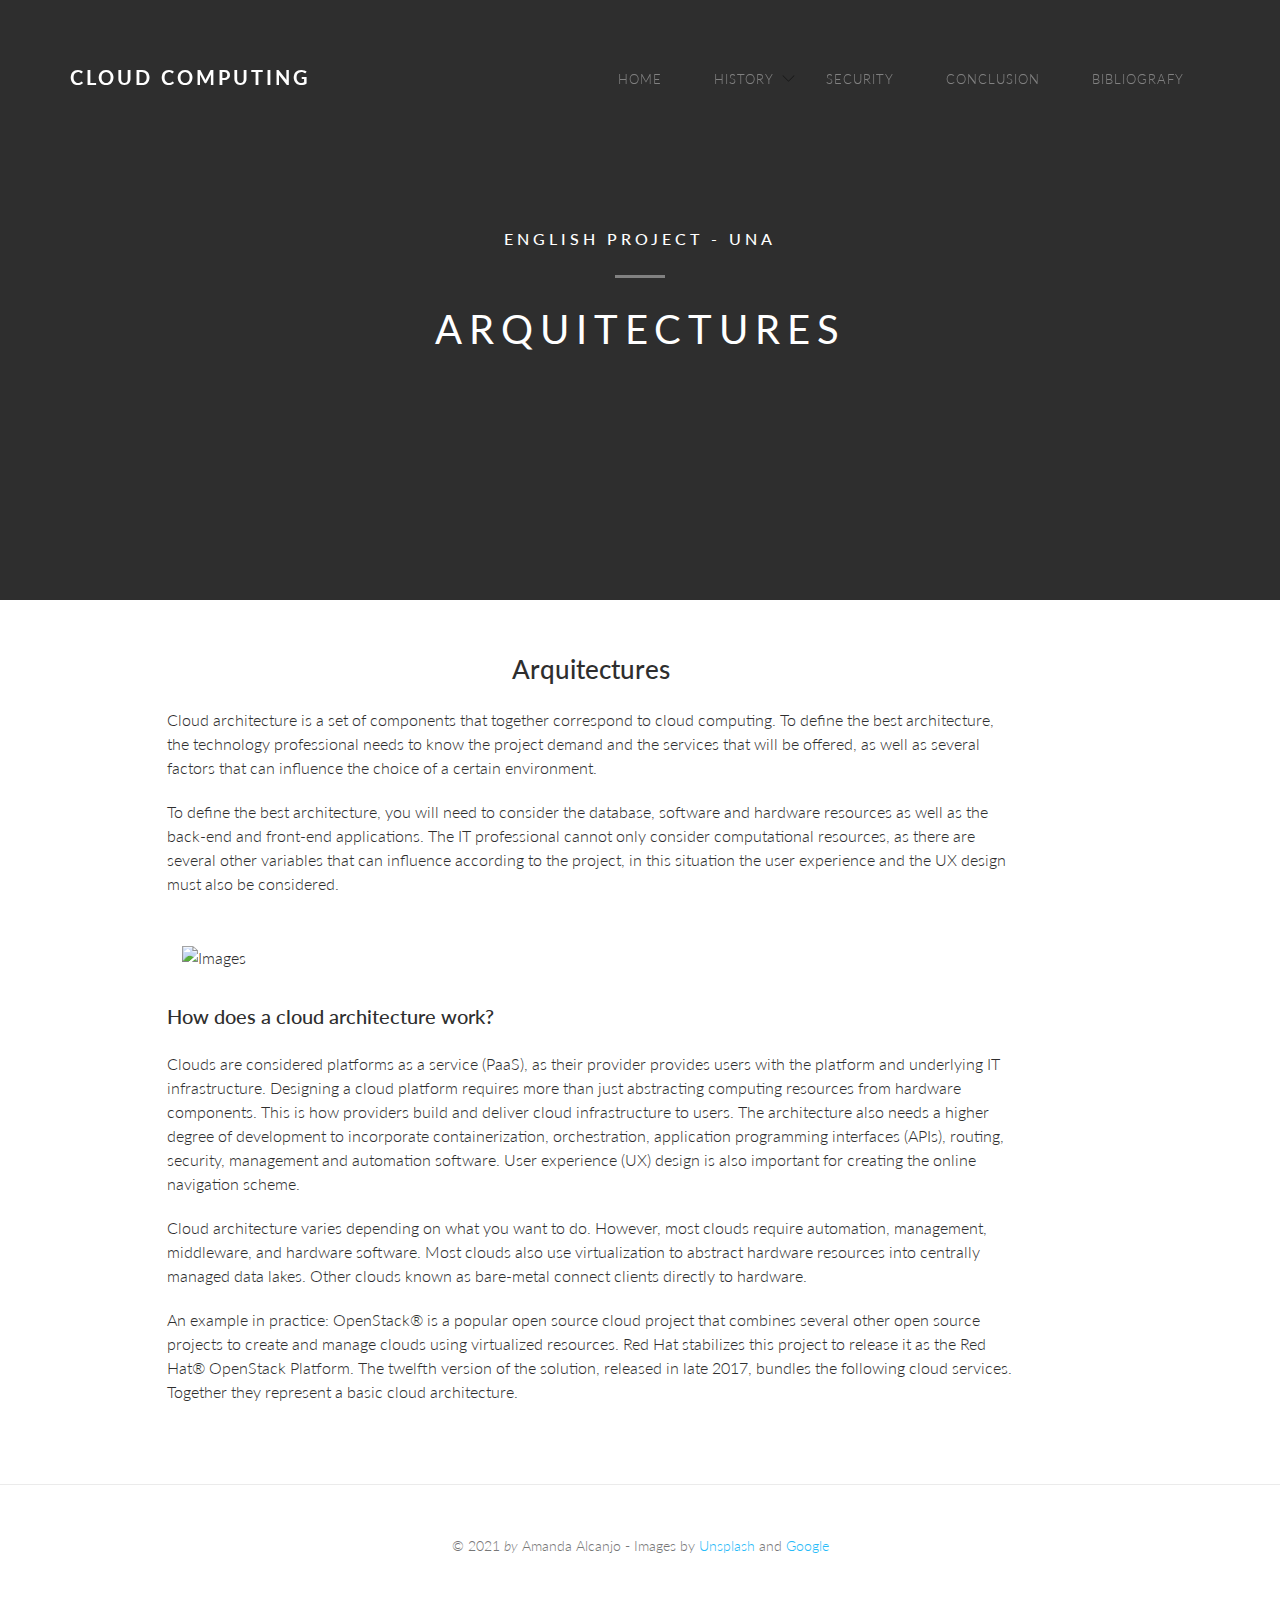
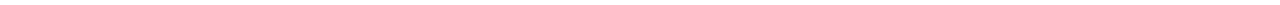
==== Arquitecture.html @ 519956f6 "project commit" ====
<!DOCTYPE html>
<html class="no-js"> 
   <head>
   <meta charset="utf-8">
   <meta http-equiv="X-UA-Compatible" content="IE=edge">
   <title>Cloud Computing &mdash; English Project - UNA</title>
   <meta name="viewport" content="width=device-width, initial-scale=1">
   <meta name="description" content="Cloud computing" />
	 <meta name="keywords" content="cloud computing, amazon, english, project, cloud, computing, responsive" />
	 <meta name="author" content="Amanda Alcanjo" />


   <meta property="og:title" content=""/>
   <meta property="og:image" content=""/>
   <meta property="og:url" content=""/>
   <meta property="og:site_name" content=""/>
   <meta property="og:description" content=""/>
   <meta name="twitter:title" content="" />
   <meta name="twitter:image" content="" />
   <meta name="twitter:url" content="" />
   <meta name="twitter:card" content="" />


	 <link rel="shortcut icon" href="favicon.ico">

   <link href='http://fonts.googleapis.com/css?family=Lato:300,400|Crimson+Text' rel='stylesheet' type='text/css'>
   <link rel="stylesheet" href="css/themify-icons.css">
   <link rel="stylesheet" href="css/bootstrap.css">
   <link rel="stylesheet" href="css/owl.carousel.min.css">
   <link rel="stylesheet" href="css/owl.theme.default.min.css">
   <link rel="stylesheet" href="css/magnific-popup.css">
   <link rel="stylesheet" href="css/superfish.css">
   <link rel="stylesheet" href="css/easy-responsive-tabs.css">
   <link rel="stylesheet" href="css/style.css">

   </head>
   <body>

		   <header id="fh5co-header-section" role="header" class="" >
			   <div class="container">
				   
				   <!-- Display -->
				   <h1 id="fh5co-logo" class="pull-left"><a href="index.html">Cloud Computing</a></h1>
				   
				   <!-- toolbar -->
				   <nav id="fh5co-menu-wrap" role="navigation">
					   <ul class="sf-menu" id="fh5co-primary-menu">
						   <li>
							   <a href="index.html">Home</a>
						   </li>
						   <li>
							   <a href="history.html" class="fh5co-sub-ddown">History</a>
                               <ul class="fh5co-sub-menu">
                                <li><a href="what-is.html">What is</a></li>
                                <li class="active"><a href="Arquitecture.html">Arquitectures
                                   <ul class="fh5co-sub-menu">
                                       <li><a href="services.html">Type of Services</a></li>
                                       <li><a href="cloud-type.html">Cloud type</a></li>
                                   </ul> 
                                  </li>
                                  <li><a href="benefits.html">Benefits</a></li>
                            </a></li>
                           </ul>
					   </li>
					   <li><a href="security.html">Security</a></li>
					   <li><a href="conclusion.html">Conclusion</a></li>
					   <li><a href="blibliografy.html">Bibliografy</a></li>
				   </ul>
			   </nav>

			   </div>
		   </header>
		   
			<!-- Banner -->
			<aside id="fh5co-hero" style="background-image: url(https://d2poqm5pskresc.cloudfront.net/wp-content/uploads/2020/09/Cloud_Computing_Thumbnail.jpg);">
			   <div class="container">
				   <div class="row">
					   <div class="col-md-8 col-md-offset-2">
						   <div class="fh5co-hero-wrap">
							   <div class="fh5co-hero-intro">
									   <h2>English Project - UNA<span></span></h2>
									   <h1>Arquitectures</h1>
							   </div>
						   </div>
					   </div>
				   </div>
			   </div>
		   </aside>

			<div id="fh5co-main">
				
				<section>
					<div class="container">
						<div class="row">
							<div class="col-md-9 col-md-offset-1" id="fh5co-content">
                                <h2 class="text-center">Arquitectures</h2>
										<p>Cloud architecture is a set of components that together correspond to cloud computing. To define the best architecture, the technology professional needs to know the project demand and the services that will be offered, as well as several factors that can influence the choice of a certain environment.
                                            <p>To define the best architecture, you will need to consider the database, software and hardware resources as well as the back-end and front-end applications. The IT professional cannot only consider computational resources, as there are several other variables that can influence according to the project, in this situation the user experience and the UX design must also be considered.
											</p>
                                            <div class="fh5co-spacer-xs"></div>
                                            <div class="col-md-12 col-sm-12 col-xs-12 col-xxs-12  fh5co-item-slide-img"> 
                                                <img src="https://www.redhat.com/cms/managed-files/styles/wysiwyg_full_width/s3/Screen%20Shot%202019-06-24%20at%202.27.06%20PM.png?itok=7yByods-" alt="Images" class="img-responsive">
                                                <div class="fh5co-spacer-xs"></div>
                                            </div> 
                                            <div class="fh5co-spacer-xs"></div>
                                            <h3>How does a cloud architecture work?</h3>
                                            <p>Clouds are considered platforms as a service (PaaS), as their provider provides users with the platform and underlying IT infrastructure. Designing a cloud platform requires more than just abstracting computing resources from hardware components. This is how providers build and deliver cloud infrastructure to users. The architecture also needs a higher degree of development to incorporate containerization, orchestration, application programming interfaces (APIs), routing, security, management and automation software. User experience (UX) design is also important for creating the online navigation scheme.</p>

                                                <p>Cloud architecture varies depending on what you want to do. However, most clouds require automation, management, middleware, and hardware software. Most clouds also use virtualization to abstract hardware resources into centrally managed data lakes. Other clouds known as bare-metal connect clients directly to hardware.
                                                
                                                </p><p> An example in practice: OpenStack® is a popular open source cloud project that combines several other open source projects to create and manage clouds using virtualized resources. Red Hat stabilizes this project to release it as the Red Hat® OpenStack Platform. The twelfth version of the solution, released in late 2017, bundles the following cloud services. Together they represent a basic cloud architecture.</p>
									</div>
                                    <div class="fh5co-spacer-xs"></div>
                                                <div class="fh5co-spacer-xs"></div>

					
                                            </section>
                                            <div class="fh5co-spacer-xs"></div>
                                            <div class="fh5co-spacer-xs"></div>
                                                    <footer id="fh5co-footer">
                                                        <div class="container">

                                                            <p class="text-muted fh5co-no-margin-bottom text-center"><small>&copy; 2021 <em>by</em> Amanda Alcanjo - Images by <a href="http://unsplash.com/" target="_blank">Unsplash</a> and <a href="https://www.google.com.br/" target="_blank">Google</a></small></p>
                                    
                                                        </div>
                                                    
					
                                            

                                                    </footer>
                                                 
                                            
                                                </div>
                                                
                                                
                                            <!-- jQuery -->
                                            <script src="js/jquery-1.10.2.min.js"></script>
                                            <!-- jQuery Easing -->
                                            <script src="js/jquery.easing.1.3.js"></script>
                                            <!-- Bootstrap -->
                                            <script src="js/bootstrap.js"></script>
                                            <!-- Owl carousel -->
                                            <script src="js/owl.carousel.min.js"></script>
                                            <!-- Magnific Popup -->
                                            <script src="js/jquery.magnific-popup.min.js"></script>
                                            <!-- Superfish -->
                                            <script src="js/hoverIntent.js"></script>
                                            <script src="js/superfish.js"></script>
                                            <!-- Easy Responsive Tabs -->
                                            <script src="js/easyResponsiveTabs.js"></script>
                                            <!-- FastClick for Mobile/Tablets -->
                                            <script src="js/fastclick.js"></script>
                                            <!-- Main JS -->
                                            <script src="js/main.js"></script>
                                    
                                        </body>
                                    </html>
          </footer>
                                            
                                        
           </div>
---- css/themify-icons.css ----
@font-face {
	font-family: 'themify';
	src:url('../fonts/themify/themify.eot?-fvbane');
	src:url('../fonts/themify/themify.eot?#iefix-fvbane') format('embedded-opentype'),
		url('../fonts/themify/themify.woff?-fvbane') format('woff'),
		url('../fonts/themify/themify.ttf?-fvbane') format('truetype'),
		url('../fonts/themify/themify.svg?-fvbane#themify') format('svg');
	font-weight: normal;
	font-style: normal;
}

[class^="ti-"], [class*=" ti-"] {
	font-family: 'themify';
	speak: none;
	font-style: normal;
	font-weight: normal;
	font-variant: normal;
	text-transform: none;
	line-height: 1;

	/* Better Font Rendering =========== */
	-webkit-font-smoothing: antialiased;
	-moz-osx-font-smoothing: grayscale;
}

.ti-wand:before {
	content: "\e600";
}
.ti-volume:before {
	content: "\e601";
}
.ti-user:before {
	content: "\e602";
}
.ti-unlock:before {
	content: "\e603";
}
.ti-unlink:before {
	content: "\e604";
}
.ti-trash:before {
	content: "\e605";
}
.ti-thought:before {
	content: "\e606";
}
.ti-target:before {
	content: "\e607";
}
.ti-tag:before {
	content: "\e608";
}
.ti-tablet:before {
	content: "\e609";
}
.ti-star:before {
	content: "\e60a";
}
.ti-spray:before {
	content: "\e60b";
}
.ti-signal:before {
	content: "\e60c";
}
.ti-shopping-cart:before {
	content: "\e60d";
}
.ti-shopping-cart-full:before {
	content: "\e60e";
}
.ti-settings:before {
	content: "\e60f";
}
.ti-search:before {
	content: "\e610";
}
.ti-zoom-in:before {
	content: "\e611";
}
.ti-zoom-out:before {
	content: "\e612";
}
.ti-cut:before {
	content: "\e613";
}
.ti-ruler:before {
	content: "\e614";
}
.ti-ruler-pencil:before {
	content: "\e615";
}
.ti-ruler-alt:before {
	content: "\e616";
}
.ti-bookmark:before {
	content: "\e617";
}
.ti-bookmark-alt:before {
	content: "\e618";
}
.ti-reload:before {
	content: "\e619";
}
.ti-plus:before {
	content: "\e61a";
}
.ti-pin:before {
	content: "\e61b";
}
.ti-pencil:before {
	content: "\e61c";
}
.ti-pencil-alt:before {
	content: "\e61d";
}
.ti-paint-roller:before {
	content: "\e61e";
}
.ti-paint-bucket:before {
	content: "\e61f";
}
.ti-na:before {
	content: "\e620";
}
.ti-mobile:before {
	content: "\e621";
}
.ti-minus:before {
	content: "\e622";
}
.ti-medall:before {
	content: "\e623";
}
.ti-medall-alt:before {
	content: "\e624";
}
.ti-marker:before {
	content: "\e625";
}
.ti-marker-alt:before {
	content: "\e626";
}
.ti-arrow-up:before {
	content: "\e627";
}
.ti-arrow-right:before {
	content: "\e628";
}
.ti-arrow-left:before {
	content: "\e629";
}
.ti-arrow-down:before {
	content: "\e62a";
}
.ti-lock:before {
	content: "\e62b";
}
.ti-location-arrow:before {
	content: "\e62c";
}
.ti-link:before {
	content: "\e62d";
}
.ti-layout:before {
	content: "\e62e";
}
.ti-layers:before {
	content: "\e62f";
}
.ti-layers-alt:before {
	content: "\e630";
}
.ti-key:before {
	content: "\e631";
}
.ti-import:before {
	content: "\e632";
}
.ti-image:before {
	content: "\e633";
}
.ti-heart:before {
	content: "\e634";
}
.ti-heart-broken:before {
	content: "\e635";
}
.ti-hand-stop:before {
	content: "\e636";
}
.ti-hand-open:before {
	content: "\e637";
}
.ti-hand-drag:before {
	content: "\e638";
}
.ti-folder:before {
	content: "\e639";
}
.ti-flag:before {
	content: "\e63a";
}
.ti-flag-alt:before {
	content: "\e63b";
}
.ti-flag-alt-2:before {
	content: "\e63c";
}
.ti-eye:before {
	content: "\e63d";
}
.ti-export:before {
	content: "\e63e";
}
.ti-exchange-vertical:before {
	content: "\e63f";
}
.ti-desktop:before {
	content: "\e640";
}
.ti-cup:before {
	content: "\e641";
}
.ti-crown:before {
	content: "\e642";
}
.ti-comments:before {
	content: "\e643";
}
.ti-comment:before {
	content: "\e644";
}
.ti-comment-alt:before {
	content: "\e645";
}
.ti-close:before {
	content: "\e646";
}
.ti-clip:before {
	content: "\e647";
}
.ti-angle-up:before {
	content: "\e648";
}
.ti-angle-right:before {
	content: "\e649";
}
.ti-angle-left:before {
	content: "\e64a";
}
.ti-angle-down:before {
	content: "\e64b";
}
.ti-check:before {
	content: "\e64c";
}
.ti-check-box:before {
	content: "\e64d";
}
.ti-camera:before {
	content: "\e64e";
}
.ti-announcement:before {
	content: "\e64f";
}
.ti-brush:before {
	content: "\e650";
}
.ti-briefcase:before {
	content: "\e651";
}
.ti-bolt:before {
	content: "\e652";
}
.ti-bolt-alt:before {
	content: "\e653";
}
.ti-blackboard:before {
	content: "\e654";
}
.ti-bag:before {
	content: "\e655";
}
.ti-move:before {
	content: "\e656";
}
.ti-arrows-vertical:before {
	content: "\e657";
}
.ti-arrows-horizontal:before {
	content: "\e658";
}
.ti-fullscreen:before {
	content: "\e659";
}
.ti-arrow-top-right:before {
	content: "\e65a";
}
.ti-arrow-top-left:before {
	content: "\e65b";
}
.ti-arrow-circle-up:before {
	content: "\e65c";
}
.ti-arrow-circle-right:before {
	content: "\e65d";
}
.ti-arrow-circle-left:before {
	content: "\e65e";
}
.ti-arrow-circle-down:before {
	content: "\e65f";
}
.ti-angle-double-up:before {
	content: "\e660";
}
.ti-angle-double-right:before {
	content: "\e661";
}
.ti-angle-double-left:before {
	content: "\e662";
}
.ti-angle-double-down:before {
	content: "\e663";
}
.ti-zip:before {
	content: "\e664";
}
.ti-world:before {
	content: "\e665";
}
.ti-wheelchair:before {
	content: "\e666";
}
.ti-view-list:before {
	content: "\e667";
}
.ti-view-list-alt:before {
	content: "\e668";
}
.ti-view-grid:before {
	content: "\e669";
}
.ti-uppercase:before {
	content: "\e66a";
}
.ti-upload:before {
	content: "\e66b";
}
.ti-underline:before {
	content: "\e66c";
}
.ti-truck:before {
	content: "\e66d";
}
.ti-timer:before {
	content: "\e66e";
}
.ti-ticket:before {
	content: "\e66f";
}
.ti-thumb-up:before {
	content: "\e670";
}
.ti-thumb-down:before {
	content: "\e671";
}
.ti-text:before {
	content: "\e672";
}
.ti-stats-up:before {
	content: "\e673";
}
.ti-stats-down:before {
	content: "\e674";
}
.ti-split-v:before {
	content: "\e675";
}
.ti-split-h:before {
	content: "\e676";
}
.ti-smallcap:before {
	content: "\e677";
}
.ti-shine:before {
	content: "\e678";
}
.ti-shift-right:before {
	content: "\e679";
}
.ti-shift-left:before {
	content: "\e67a";
}
.ti-shield:before {
	content: "\e67b";
}
.ti-notepad:before {
	content: "\e67c";
}
.ti-server:before {
	content: "\e67d";
}
.ti-quote-right:before {
	content: "\e67e";
}
.ti-quote-left:before {
	content: "\e67f";
}
.ti-pulse:before {
	content: "\e680";
}
.ti-printer:before {
	content: "\e681";
}
.ti-power-off:before {
	content: "\e682";
}
.ti-plug:before {
	content: "\e683";
}
.ti-pie-chart:before {
	content: "\e684";
}
.ti-paragraph:before {
	content: "\e685";
}
.ti-panel:before {
	content: "\e686";
}
.ti-package:before {
	content: "\e687";
}
.ti-music:before {
	content: "\e688";
}
.ti-music-alt:before {
	content: "\e689";
}
.ti-mouse:before {
	content: "\e68a";
}
.ti-mouse-alt:before {
	content: "\e68b";
}
.ti-money:before {
	content: "\e68c";
}
.ti-microphone:before {
	content: "\e68d";
}
.ti-menu:before {
	content: "\e68e";
}
.ti-menu-alt:before {
	content: "\e68f";
}
.ti-map:before {
	content: "\e690";
}
.ti-map-alt:before {
	content: "\e691";
}
.ti-loop:before {
	content: "\e692";
}
.ti-location-pin:before {
	content: "\e693";
}
.ti-list:before {
	content: "\e694";
}
.ti-light-bulb:before {
	content: "\e695";
}
.ti-Italic:before {
	content: "\e696";
}
.ti-info:before {
	content: "\e697";
}
.ti-infinite:before {
	content: "\e698";
}
.ti-id-badge:before {
	content: "\e699";
}
.ti-hummer:before {
	content: "\e69a";
}
.ti-home:before {
	content: "\e69b";
}
.ti-help:before {
	content: "\e69c";
}
.ti-headphone:before {
	content: "\e69d";
}
.ti-harddrives:before {
	content: "\e69e";
}
.ti-harddrive:before {
	content: "\e69f";
}
.ti-gift:before {
	content: "\e6a0";
}
.ti-game:before {
	content: "\e6a1";
}
.ti-filter:before {
	content: "\e6a2";
}
.ti-files:before {
	content: "\e6a3";
}
.ti-file:before {
	content: "\e6a4";
}
.ti-eraser:before {
	content: "\e6a5";
}
.ti-envelope:before {
	content: "\e6a6";
}
.ti-download:before {
	content: "\e6a7";
}
.ti-direction:before {
	content: "\e6a8";
}
.ti-direction-alt:before {
	content: "\e6a9";
}
.ti-dashboard:before {
	content: "\e6aa";
}
.ti-control-stop:before {
	content: "\e6ab";
}
.ti-control-shuffle:before {
	content: "\e6ac";
}
.ti-control-play:before {
	content: "\e6ad";
}
.ti-control-pause:before {
	content: "\e6ae";
}
.ti-control-forward:before {
	content: "\e6af";
}
.ti-control-backward:before {
	content: "\e6b0";
}
.ti-cloud:before {
	content: "\e6b1";
}
.ti-cloud-up:before {
	content: "\e6b2";
}
.ti-cloud-down:before {
	content: "\e6b3";
}
.ti-clipboard:before {
	content: "\e6b4";
}
.ti-car:before {
	content: "\e6b5";
}
.ti-calendar:before {
	content: "\e6b6";
}
.ti-book:before {
	content: "\e6b7";
}
.ti-bell:before {
	content: "\e6b8";
}
.ti-basketball:before {
	content: "\e6b9";
}
.ti-bar-chart:before {
	content: "\e6ba";
}
.ti-bar-chart-alt:before {
	content: "\e6bb";
}
.ti-back-right:before {
	content: "\e6bc";
}
.ti-back-left:before {
	content: "\e6bd";
}
.ti-arrows-corner:before {
	content: "\e6be";
}
.ti-archive:before {
	content: "\e6bf";
}
.ti-anchor:before {
	content: "\e6c0";
}
.ti-align-right:before {
	content: "\e6c1";
}
.ti-align-left:before {
	content: "\e6c2";
}
.ti-align-justify:before {
	content: "\e6c3";
}
.ti-align-center:before {
	content: "\e6c4";
}
.ti-alert:before {
	content: "\e6c5";
}
.ti-alarm-clock:before {
	content: "\e6c6";
}
.ti-agenda:before {
	content: "\e6c7";
}
.ti-write:before {
	content: "\e6c8";
}
.ti-window:before {
	content: "\e6c9";
}
.ti-widgetized:before {
	content: "\e6ca";
}
.ti-widget:before {
	content: "\e6cb";
}
.ti-widget-alt:before {
	content: "\e6cc";
}
.ti-wallet:before {
	content: "\e6cd";
}
.ti-video-clapper:before {
	content: "\e6ce";
}
.ti-video-camera:before {
	content: "\e6cf";
}
.ti-vector:before {
	content: "\e6d0";
}
.ti-themify-logo:before {
	content: "\e6d1";
}
.ti-themify-favicon:before {
	content: "\e6d2";
}
.ti-themify-favicon-alt:before {
	content: "\e6d3";
}
.ti-support:before {
	content: "\e6d4";
}
.ti-stamp:before {
	content: "\e6d5";
}
.ti-split-v-alt:before {
	content: "\e6d6";
}
.ti-slice:before {
	content: "\e6d7";
}
.ti-shortcode:before {
	content: "\e6d8";
}
.ti-shift-right-alt:before {
	content: "\e6d9";
}
.ti-shift-left-alt:before {
	content: "\e6da";
}
.ti-ruler-alt-2:before {
	content: "\e6db";
}
.ti-receipt:before {
	content: "\e6dc";
}
.ti-pin2:before {
	content: "\e6dd";
}
.ti-pin-alt:before {
	content: "\e6de";
}
.ti-pencil-alt2:before {
	content: "\e6df";
}
.ti-palette:before {
	content: "\e6e0";
}
.ti-more:before {
	content: "\e6e1";
}
.ti-more-alt:before {
	content: "\e6e2";
}
.ti-microphone-alt:before {
	content: "\e6e3";
}
.ti-magnet:before {
	content: "\e6e4";
}
.ti-line-double:before {
	content: "\e6e5";
}
.ti-line-dotted:before {
	content: "\e6e6";
}
.ti-line-dashed:before {
	content: "\e6e7";
}
.ti-layout-width-full:before {
	content: "\e6e8";
}
.ti-layout-width-default:before {
	content: "\e6e9";
}
.ti-layout-width-default-alt:before {
	content: "\e6ea";
}
.ti-layout-tab:before {
	content: "\e6eb";
}
.ti-layout-tab-window:before {
	content: "\e6ec";
}
.ti-layout-tab-v:before {
	content: "\e6ed";
}
.ti-layout-tab-min:before {
	content: "\e6ee";
}
.ti-layout-slider:before {
	content: "\e6ef";
}
.ti-layout-slider-alt:before {
	content: "\e6f0";
}
.ti-layout-sidebar-right:before {
	content: "\e6f1";
}
.ti-layout-sidebar-none:before {
	content: "\e6f2";
}
.ti-layout-sidebar-left:before {
	content: "\e6f3";
}
.ti-layout-placeholder:before {
	content: "\e6f4";
}
.ti-layout-menu:before {
	content: "\e6f5";
}
.ti-layout-menu-v:before {
	content: "\e6f6";
}
.ti-layout-menu-separated:before {
	content: "\e6f7";
}
.ti-layout-menu-full:before {
	content: "\e6f8";
}
.ti-layout-media-right-alt:before {
	content: "\e6f9";
}
.ti-layout-media-right:before {
	content: "\e6fa";
}
.ti-layout-media-overlay:before {
	content: "\e6fb";
}
.ti-layout-media-overlay-alt:before {
	content: "\e6fc";
}
.ti-layout-media-overlay-alt-2:before {
	content: "\e6fd";
}
.ti-layout-media-left-alt:before {
	content: "\e6fe";
}
.ti-layout-media-left:before {
	content: "\e6ff";
}
.ti-layout-media-center-alt:before {
	content: "\e700";
}
.ti-layout-media-center:before {
	content: "\e701";
}
.ti-layout-list-thumb:before {
	content: "\e702";
}
.ti-layout-list-thumb-alt:before {
	content: "\e703";
}
.ti-layout-list-post:before {
	content: "\e704";
}
.ti-layout-list-large-image:before {
	content: "\e705";
}
.ti-layout-line-solid:before {
	content: "\e706";
}
.ti-layout-grid4:before {
	content: "\e707";
}
.ti-layout-grid3:before {
	content: "\e708";
}
.ti-layout-grid2:before {
	content: "\e709";
}
.ti-layout-grid2-thumb:before {
	content: "\e70a";
}
.ti-layout-cta-right:before {
	content: "\e70b";
}
.ti-layout-cta-left:before {
	content: "\e70c";
}
.ti-layout-cta-center:before {
	content: "\e70d";
}
.ti-layout-cta-btn-right:before {
	content: "\e70e";
}
.ti-layout-cta-btn-left:before {
	content: "\e70f";
}
.ti-layout-column4:before {
	content: "\e710";
}
.ti-layout-column3:before {
	content: "\e711";
}
.ti-layout-column2:before {
	content: "\e712";
}
.ti-layout-accordion-separated:before {
	content: "\e713";
}
.ti-layout-accordion-merged:before {
	content: "\e714";
}
.ti-layout-accordion-list:before {
	content: "\e715";
}
.ti-ink-pen:before {
	content: "\e716";
}
.ti-info-alt:before {
	content: "\e717";
}
.ti-help-alt:before {
	content: "\e718";
}
.ti-headphone-alt:before {
	content: "\e719";
}
.ti-hand-point-up:before {
	content: "\e71a";
}
.ti-hand-point-right:before {
	content: "\e71b";
}
.ti-hand-point-left:before {
	content: "\e71c";
}
.ti-hand-point-down:before {
	content: "\e71d";
}
.ti-gallery:before {
	content: "\e71e";
}
.ti-face-smile:before {
	content: "\e71f";
}
.ti-face-sad:before {
	content: "\e720";
}
.ti-credit-card:before {
	content: "\e721";
}
.ti-control-skip-forward:before {
	content: "\e722";
}
.ti-control-skip-backward:before {
	content: "\e723";
}
.ti-control-record:before {
	content: "\e724";
}
.ti-control-eject:before {
	content: "\e725";
}
.ti-comments-smiley:before {
	content: "\e726";
}
.ti-brush-alt:before {
	content: "\e727";
}
.ti-youtube:before {
	content: "\e728";
}
.ti-vimeo:before {
	content: "\e729";
}
.ti-twitter:before {
	content: "\e72a";
}
.ti-time:before {
	content: "\e72b";
}
.ti-tumblr:before {
	content: "\e72c";
}
.ti-skype:before {
	content: "\e72d";
}
.ti-share:before {
	content: "\e72e";
}
.ti-share-alt:before {
	content: "\e72f";
}
.ti-rocket:before {
	content: "\e730";
}
.ti-pinterest:before {
	content: "\e731";
}
.ti-new-window:before {
	content: "\e732";
}
.ti-microsoft:before {
	content: "\e733";
}
.ti-list-ol:before {
	content: "\e734";
}
.ti-linkedin:before {
	content: "\e735";
}
.ti-layout-sidebar-2:before {
	content: "\e736";
}
.ti-layout-grid4-alt:before {
	content: "\e737";
}
.ti-layout-grid3-alt:before {
	content: "\e738";
}
.ti-layout-grid2-alt:before {
	content: "\e739";
}
.ti-layout-column4-alt:before {
	content: "\e73a";
}
.ti-layout-column3-alt:before {
	content: "\e73b";
}
.ti-layout-column2-alt:before {
	content: "\e73c";
}
.ti-instagram:before {
	content: "\e73d";
}
.ti-google:before {
	content: "\e73e";
}
.ti-github:before {
	content: "\e73f";
}
.ti-flickr:before {
	content: "\e740";
}
.ti-facebook:before {
	content: "\e741";
}
.ti-dropbox:before {
	content: "\e742";
}
.ti-dribbble:before {
	content: "\e743";
}
.ti-apple:before {
	content: "\e744";
}
.ti-android:before {
	content: "\e745";
}
.ti-save:before {
	content: "\e746";
}
.ti-save-alt:before {
	content: "\e747";
}
.ti-yahoo:before {
	content: "\e748";
}
.ti-wordpress:before {
	content: "\e749";
}
.ti-vimeo-alt:before {
	content: "\e74a";
}
.ti-twitter-alt:before {
	content: "\e74b";
}
.ti-tumblr-alt:before {
	content: "\e74c";
}
.ti-trello:before {
	content: "\e74d";
}
.ti-stack-overflow:before {
	content: "\e74e";
}
.ti-soundcloud:before {
	content: "\e74f";
}
.ti-sharethis:before {
	content: "\e750";
}
.ti-sharethis-alt:before {
	content: "\e751";
}
.ti-reddit:before {
	content: "\e752";
}
.ti-pinterest-alt:before {
	content: "\e753";
}
.ti-microsoft-alt:before {
	content: "\e754";
}
.ti-linux:before {
	content: "\e755";
}
.ti-jsfiddle:before {
	content: "\e756";
}
.ti-joomla:before {
	content: "\e757";
}
.ti-html5:before {
	content: "\e758";
}
.ti-flickr-alt:before {
	content: "\e759";
}
.ti-email:before {
	content: "\e75a";
}
.ti-drupal:before {
	content: "\e75b";
}
.ti-dropbox-alt:before {
	content: "\e75c";
}
.ti-css3:before {
	content: "\e75d";
}
.ti-rss:before {
	content: "\e75e";
}
.ti-rss-alt:before {
	content: "\e75f";
}
---- css/superfish.css ----
/*** ESSENTIAL STYLES ***/
.sf-menu, .sf-menu * {
	margin: 0;
	padding: 0;
	list-style: none;
}
.sf-menu li {
	position: relative;
}
.sf-menu ul {
	position: absolute;
	display: none;
	top: 100%;
	right: 0;
	
	z-index: 99;
}
.sf-menu > li {
	float: left;
}
.sf-menu li:hover > ul,
.sf-menu li.sfHover > ul {
	display: block;
}

.sf-menu a {
	display: block;
	position: relative;
}
.sf-menu ul ul {
	top: 0;
	left: 100%;
}


/*** DEMO SKIN ***/
.sf-menu {
	float: left;
	margin-bottom: 1em;
}
.sf-menu ul {
	box-shadow: 2px 2px 6px rgba(0,0,0,.2);
	min-width: 12em; /* allow long menu items to determine submenu width */
	*width: 12em; /* no auto sub width for IE7, see white-space comment below */
}
.sf-menu a {
	border-left: 1px solid #fff;
	border-top: 1px solid #dFeEFF; /* fallback colour must use full shorthand */
	border-top: 1px solid rgba(255,255,255,.5);
	padding: .75em 1em;
	text-decoration: none;
	zoom: 1; /* IE7 */
}
.sf-menu a {
	color: #13a;
}
.sf-menu li {
	background: #BDD2FF;
	white-space: nowrap; /* no need for Supersubs plugin */
	*white-space: normal; /* ...unless you support IE7 (let it wrap) */
	-webkit-transition: background .2s;
	transition: background .2s;
}
.sf-menu ul li {
	background: #AABDE6;
}
.sf-menu ul ul li {
	background: #9AAEDB;
}
.sf-menu li:hover,
.sf-menu li.sfHover {
	background: #CFDEFF;
	/* only transition out, not in */
	-webkit-transition: none;
	transition: none;
}

/*** arrows (for all except IE7) **/
.sf-arrows .sf-with-ul {
	padding-right: 2.5em;
	*padding-right: 1em; /* no CSS arrows for IE7 (lack pseudo-elements) */
}
/* styling for both css and generated arrows */
.sf-arrows .sf-with-ul:after {
	content: '';
	position: absolute;
	top: 50%;
	right: 1em;
	margin-top: -3px;
	height: 0;
	width: 0;
	/* order of following 3 rules important for fallbacks to work */
	border: 5px solid transparent;
	border-top-color: #dFeEFF; /* edit this to suit design (no rgba in IE8) */
	border-top-color: rgba(255,255,255,.5);
}
.sf-arrows > li > .sf-with-ul:focus:after,
.sf-arrows > li:hover > .sf-with-ul:after,
.sf-arrows > .sfHover > .sf-with-ul:after {
	border-top-color: white; /* IE8 fallback colour */
}
/* styling for right-facing arrows */
.sf-arrows ul .sf-with-ul:after {
	margin-top: -5px;
	/*margin-right: -3px;*/
	border-color: transparent;
	border-left-color: #dFeEFF; /* edit this to suit design (no rgba in IE8) */
	border-left-color: rgba(255,255,255,.5);
}
.sf-arrows ul li > .sf-with-ul:focus:after,
.sf-arrows ul li:hover > .sf-with-ul:after,
.sf-arrows ul .sfHover > .sf-with-ul:after {
	border-left-color: white;
}
---- css/easy-responsive-tabs.css ----
.resp-tabs-list, .resp-tabs-list p {
    margin: 0px;
    padding: 0px;
}
.resp-tabs-list {
    display: inline-block;
}
.resp-tabs-list li {
    font-weight: 600;
    font-size: 16px;
    display: inline-block;
    padding: 18px 15px;
    margin: 0 4px 0 0;
    list-style: none;
    cursor: pointer;
}

.resp-tabs-container {
    padding: 0px;
    background-color: #fff;
    clear: left;
}

h2.resp-accordion {
    cursor: pointer;
    padding: 5px;
    display: none;
    
}
.resp-tab-content {
    display: none;
    padding: 15px;
    padding-top: 30px;
    text-align: left;
    box-shadow: none;
}
.text-center .resp-tab-content,
.text-center .resp-accordion {
    text-align: left;
}

.resp-tab-active {
	border: 1px solid #ebebeb !important;
	border-bottom: none;
	margin-bottom: -1px !important;
	padding: 17px 14px 19px 14px !important;
	border-top: 1px solid #ebebeb !important;
	border-bottom: 0px #fff solid !important;
    border-top-left-radius: 4px;
    border-top-right-radius: 4px;
}

.resp-tab-active {
    border-bottom: none;
    background-color: #fff;
}

.resp-content-active, .resp-accordion-active {
    display: block;
}

.resp-tab-content {
    border: none;
    border-top: 1px solid #ebebeb;
    /*border-left-color: transparent;
    border-left-color: transparent;*/
	/*border-top-color: #ebebeb;*/
}

h2.resp-accordion {
    font-size: 13px;
    border: 1px solid #ebebeb;
    border-top: 0px solid #ebebeb;
    margin: 0px;
    padding: 10px 15px;
}

h2.resp-tab-active {
    border-bottom: 0px solid #ebebeb !important;
    margin-bottom: 0px !important;
    padding: 10px 15px !important;
}

h2.resp-tab-title:last-child {
    border-bottom: 12px solid #ebebeb !important;
    background: blue;
}

/*-----------Vertical tabs-----------*/
.resp-vtabs ul.resp-tabs-list {
    float: left;
    width: 30%;
}

.resp-vtabs .resp-tabs-list li {
    display: block;
    padding: 19px 15px !important;
    margin: 0 0 4px;
    cursor: pointer;
    float: none;
}

.resp-vtabs .resp-tabs-container {
    padding: 0px;
    background-color: #fff;
    /*border: 1px solid #ebebeb;*/
    border-left: 1px solid #ebebeb;
    float: left;
    width: 68%;
    min-height: 250px;
    border-radius: 4px;
    clear: none;
}

.resp-vtabs .resp-tab-content {
    border: none;
    word-wrap: break-word;
    padding-left: 30px;
}

.resp-vtabs li.resp-tab-active { 
    position: relative;
    z-index: 1;
    margin-right: -1px !important;
    padding: 18px 15px 19px 14px !important;
    /*border-top: 1px solid;*/
    border: 1px solid #ebebeb !important;
    border-left: 1px solid #ebebeb !important;
    border-left: none !important;
    margin-bottom: 4px !important;
    border-right: 1px #FFF solid !important;
    border-top-left-radius: 0px;
    border-top-right-radius: 0px;
}

.resp-arrow {
    float: right;
    margin-top: 10px;
    -moz-transition:    all .2s ease;
    -o-transition:      all .2s ease;
    -webkit-transition: all .2s ease;
    transition:         all .2s ease;
}

h2.resp-tab-active span.resp-arrow {
    -ms-transform: rotate(180deg); /* IE 9 */
    -webkit-transform: rotate(180deg); /* Chrome, Safari, Opera */
    transform: rotate(180deg);
}

/*-----------Accordion styles-----------*/
h2.resp-tab-active {
    background: #DBDBDB;/* !important;*/
}

.resp-easy-accordion h2.resp-accordion {
    display: block;
}


.resp-easy-accordion .resp-tab-content:last-child {
    border-bottom: 1px solid #ebebeb;/* !important;*/
}

.resp-jfit {
    width: 100%;
    margin: 0px;
}

.resp-tab-content-active {
    display: block;
}

h2.resp-accordion:first-child {
    border-top: 1px solid #ebebeb;/* !important;*/
}
.resp-accordion.resp-tab-active {
    border-top: none;
}

/*Here your can change the breakpoint to set the accordion, when screen resolution changed*/
@media only screen and (max-width: 768px) {
    ul.resp-tabs-list {
        display: none;
    }

    h2.resp-accordion {
        display: block;
    }
    .resp-tab-content {
        border: 1px solid #ebebeb;
    }
    .resp-vtabs .resp-tab-content {
        border: 1px solid #ebebeb;
    }
    
    .resp-tabs-container .resp-accordion.resp-tab-active {
        border-top: none!important;   
        border-bottom: none!important;    
        border-top-left-radius: 0px;
        border-top-right-radius: 0px;
    }
    .resp-tabs-container .resp-accordion.resp-tab-active:nth-of-type(1) {
        border-top-left-radius: 0px;
        border-top-right-radius: 0px;
        border-top: 1px solid #ebebeb !important;
        border-bototm: none!important;
    }
    

    .resp-tab-content {
        -webkit-box-shadow: inset 0px 4px 5px -3px rgba(0,0,0,0.05);
        -moz-box-shadow: inset 0px 4px 5px -3px rgba(0,0,0,0.05);
        -ms-box-shadow: inset 0px 4px 5px -3px rgba(0,0,0,0.05);
        box-shadow: inset 0px 4px 5px -3px rgba(0,0,0,0.05);
    }
    

    .resp-vtabs .resp-tabs-container {
        border: none;
        float: none;
        width: 100%;
        min-height: 100px;
        clear: none;
    }

    .resp-accordion-closed {
        display: none !important;
    }

    .resp-vtabs .resp-tab-content:last-child {
        border-bottom: 1px solid #ebebeb !important;
    }
}
---- css/style.css ----
/*
//////////////////////////////////////////////////////

FREE HTML5 TEMPLATE 
DESIGNED & DEVELOPED by FREEHTML5.CO

CREDITS:
Bootstrap
jQuery
Themify Icons

//////////////////////////////////////////////////////
*/
@font-face {
  font-family: 'themify';
  src: url("../fonts/themify/themify.eot?-fvbane");
  src: url("../fonts/themify/themify.eot?#iefix-fvbane") format("embedded-opentype"), url("../fonts/themify/themify.woff?-fvbane") format("woff"), url("../fonts/themify/themify.ttf?-fvbane") format("truetype"), url("../fonts/themify/themify.svg?-fvbane#themify") format("svg");
  font-weight: normal;
  font-style: normal;
}
html.fh5co-overflow, body.fh5co-overflow {
  overflow-x: auto;
}
html.fh5co-overflow #fh5co-header-section, html.fh5co-overflow #fh5co-main, html.fh5co-overflow #fh5co-hero, html.fh5co-overflow #fh5co-mobile-menu, html.fh5co-overflow #fh5co-footer, body.fh5co-overflow #fh5co-header-section, body.fh5co-overflow #fh5co-main, body.fh5co-overflow #fh5co-hero, body.fh5co-overflow #fh5co-mobile-menu, body.fh5co-overflow #fh5co-footer {
  -webkit-transition: all 0.3s ease;
  -moz-transition: all 0.3s ease;
  -ms-transition: all 0.3s ease;
  -o-transition: all 0.3s ease;
  transition: all 0.3s ease;
}

body {
  font-family: 'Lato', arial, sans-serif;
  font-size: 16px;
  line-height: 1.5;
  font-weight: 300;
  color: #2e2e2e;
}
@media screen and (max-width: 768px) {
  body {
    font-size: 16px;
    line-height: 1.5;
  }
}

::-webkit-selection {
  color: #ffffff;
  background: #28bbf8;
}

::-moz-selection {
  color: #ffffff;
  background: #28bbf8;
}

::selection {
  color: #ffffff;
  background: #28bbf8;
}

a {
  -webkit-transition: all 0.2s ease;
  -moz-transition: all 0.2s ease;
  -ms-transition: all 0.2s ease;
  -o-transition: all 0.2s ease;
  transition: all 0.2s ease;
  color: #28bbf8;
  border-bottom: 2px solid transparent;
}
a:hover, a:focus, a:active {
  outline: none;
  text-decoration: none;
  color: #2e2e2e;
  border-bottom: 2px solid #28bbf8;
}

input {
  -webkit-transition: all 0.5s ease;
  -moz-transition: all 0.5s ease;
  -ms-transition: all 0.5s ease;
  -o-transition: all 0.5s ease;
  transition: all 0.5s ease;
}

/* Heading */
h1, .h1, h2, .h2, h3, .h3, h4, .h4, h5, .h5, h6, .h6 {
  margin: 0 0 20px 0;
  padding: 0;
}

h1, .h1 {
  font-size: 30px;
  line-height: 42px;
}

h2, .h2 {
  font-size: 26px;
  line-height: 38px;
}

h3, .h3 {
  font-size: 20px;
  line-height: 32px;
}

h4, .h4 {
  font-size: 16px;
  line-height: 28px;
}

h5, .h5 {
  font-size: 14px;
  line-height: 24px;
}

h6, .h6 {
  font-size: 12px;
  line-height: 24px;
}

ul, ol {
  padding-left: 15px;
  line-height: 26px;
}
ul ul, ul ol, ol ul, ol ol {
  padding-left: 25px;
}

p {
  margin: 0 0 20px 0;
}

.fh5co-serif {
  font-family: "Crimson Text", serif;
}

.fh5co-sans-serif {
  font-family: "Lato", arial, sans-serif;
}

input[type="text"],
input[type="password"],
input[type="email"],
input[type="search"],
textarea {
  -webkit-appearance: none;
  -moz-appearance: none;
  appearance: none;
}

.fh5co-lead-wrap {
  padding-top: 2em;
  padding-bottom: 5em;
}
@media screen and (max-width: 768px) {
  .fh5co-lead-wrap {
    padding-top: 2em;
    padding-bottom: 3em;
  }
}

.fh5co-lead {
  font-size: 40px;
  line-height: 52px;
}
@media screen and (max-width: 768px) {
  .fh5co-lead {
    font-size: 30px;
    line-height: 42px;
  }
}

@media screen and (max-width: 480px) {
  .col-xxs-12 {
    display: block;
    clear: both;
    width: 100%;
    float: left;
  }
}
/* Header */
#fh5co-header-section {
  width: 100%;
  padding: 40px 0 30px 0;
  -webkit-transition: all 0.5s ease;
  -moz-transition: all 0.5s ease;
  -ms-transition: all 0.5s ease;
  -o-transition: all 0.5s ease;
  transition: all 0.5s ease;
  position: fixed;
  float: left;
  top: 0;
  left: 0 !important;
  right: 0;
  z-index: 103;
}
#fh5co-header-section.fh5co-scrolled {
  padding: 0px 0;
  background: rgba(0, 0, 0, 0.8);
  background: white;
  -webkit-box-shadow: 0 0.125em 0.125em 0 rgba(0, 0, 0, 0.125);
  -moz-box-shadow: 0 0.125em 0.125em 0 rgba(0, 0, 0, 0.125);
  -ms-box-shadow: 0 0.125em 0.125em 0 rgba(0, 0, 0, 0.125);
  -o-box-shadow: 0 0.125em 0.125em 0 rgba(0, 0, 0, 0.125);
  box-shadow: 0 0.125em 0.125em 0 rgba(0, 0, 0, 0.125);
}
#fh5co-header-section.fh5co-scrolled #fh5co-logo a {
  color: #2e2e2e;
}
#fh5co-header-section.fh5co-scrolled #fh5co-logo a:hover {
  color: #7b7b7b;
}
#fh5co-header-section.fh5co-scrolled #fh5co-menu-wrap .sf-menu a {
  color: #2e2e2e;
  border-bottom: none !important;
}
#fh5co-header-section.fh5co-scrolled #fh5co-menu-wrap .sf-menu a:hover {
  color: #28bbf8 !important;
}
#fh5co-header-section.fh5co-scrolled #fh5co-menu-wrap .sf-menu li.active > a {
  color: #28bbf8 !important;
}
#fh5co-header-section.fh5co-scrolled #fh5co-menu-wrap > .sf-menu > li > a {
  padding-top: 2em;
  padding-bottom: 2em;
}

#fh5co-logo {
  font-size: 20px;
  margin: 16px 0 0 0;
  padding: 0;
  font-weight: bold;
}
#fh5co-logo a {
  border-bottom: none !important;
  color: #fff;
  letter-spacing: 3px;
  text-transform: uppercase;
}
@media screen and (max-width: 768px) {
  #fh5co-logo {
    text-align: center;
    margin: 0px 0 0 0;
    float: none !important;
  }
}

/* Superfish Override Menu */
.sf-menu {
  margin: 0 !important;
}

.sf-menu {
  float: right;
}

.sf-menu ul {
  box-shadow: none;
  border: transparent;
  min-width: 8em;
  *width: 8em;
}

.sf-menu a {
  color: rgba(255, 255, 255, 0.4);
  padding: .75em 1em;
  text-transform: uppercase;
  letter-spacing: 1px;
  border-left: none;
  border-top: none;
  border-top: none;
  text-decoration: none;
  zoom: 1;
  font-size: 13px;
  border-bottom: none !important;
}

.sf-menu li,
.sf-menu ul li,
.sf-menu ul ul li,
.sf-menu li:hover,
.sf-menu li.sfHover {
  background: transparent;
}

.sf-menu ul li a,
.sf-menu ul ul li a {
  text-transform: none;
  padding: .75em 1em;
  letter-spacing: 1px;
}

.sf-menu li:hover a,
.sf-menu li.sfHover a,
.sf-menu ul li:hover a,
.sf-menu ul li.sfHover a,
.sf-menu li.active a {
  color: #ffffff;
}

.sf-menu ul li:hover,
.sf-menu ul li.sfHover {
  background: transparent;
}

.sf-menu ul li {
  background: transparent;
}

.sf-arrows .sf-with-ul {
  padding-right: 2.5em;
  *padding-right: 1em;
}

.sf-arrows .sf-with-ul:after {
  content: '';
  position: absolute;
  top: 50%;
  right: 1em;
  margin-top: -3px;
  height: 0;
  width: 0;
  border: 5px solid transparent;
  border-top-color: #ccc;
}

.sf-arrows > li > .sf-with-ul:focus:after,
.sf-arrows > li:hover > .sf-with-ul:after,
.sf-arrows > .sfHover > .sf-with-ul:after {
  border-top-color: #ccc;
}

.sf-arrows ul .sf-with-ul:after {
  margin-top: -5px;
  margin-right: -3px;
  border-color: transparent;
  border-left-color: #ccc;
}

.sf-arrows ul li > .sf-with-ul:focus:after,
.sf-arrows ul li:hover > .sf-with-ul:after,
.sf-arrows ul .sfHover > .sf-with-ul:after {
  border-left-color: #ccc;
}

#fh5co-menu-wrap .sf-menu a {
  padding: 2em 2em 2em 2em;
}

#fh5co-primary-menu > li > ul li.active > a {
  color: #28bbf8 !important;
}
#fh5co-primary-menu > li > .sf-with-ul:after {
  border: none !important;
  font-family: 'themify';
  speak: none;
  font-style: normal;
  font-weight: normal;
  font-variant: normal;
  text-transform: none;
  line-height: 1;
  -webkit-font-smoothing: antialiased;
  -moz-osx-font-smoothing: grayscale;
  position: absolute;
  float: right;
  margin-right: 5px;
  top: 50%;
  margin-top: -7px;
  content: "\e64b";
  color: rgba(0, 0, 0, 0.5);
}
#fh5co-primary-menu > li > ul li > .sf-with-ul:after {
  border: none !important;
  font-family: 'themify';
  speak: none;
  font-style: normal;
  font-weight: normal;
  font-variant: normal;
  text-transform: none;
  line-height: 1;
  -webkit-font-smoothing: antialiased;
  -moz-osx-font-smoothing: grayscale;
  position: absolute;
  float: right;
  margin-right: 10px;
  top: 13px;
  font-size: 12px;
  content: "\e649";
  color: rgba(255, 255, 255, 0.3);
}

#fh5co-primary-menu .fh5co-sub-menu {
  padding: 7px 0 3px;
  background: rgba(0, 0, 0, 0.8);
  -webkit-border-radius: 5px;
  -moz-border-radius: 5px;
  -ms-border-radius: 5px;
  border-radius: 5px;
}

#fh5co-primary-menu .fh5co-sub-menu:before {
  position: absolute;
  top: -9px;
  right: 20px;
  width: 0;
  height: 0;
  content: '';
}

#fh5co-primary-menu .fh5co-sub-menu:after {
  position: absolute;
  top: -8px;
  right: 21px;
  width: 0;
  height: 0;
  border-right: 8px solid transparent;
  border-bottom: 8px solid #28bbf8;
  border-bottom: 8px solid rgba(0, 0, 0, 0.8);
  border-left: 8px solid transparent;
  content: '';
}

#fh5co-primary-menu .fh5co-sub-menu .fh5co-sub-menu:before {
  top: 6px;
  right: 100%;
}

#fh5co-primary-menu .fh5co-sub-menu .fh5co-sub-menu:after {
  top: 7px;
  right: 100%;
  border: none !important;
}

.site-header.has-image #primary-menu .sub-menu {
  border-color: #ebebeb;
  box-shadow: 0 0 0 1px rgba(0, 0, 0, 0.19);
}
.site-header.has-image #primary-menu .sub-menu:before {
  display: none;
}

#fh5co-primary-menu .fh5co-sub-menu a {
  letter-spacing: 0;
  padding: 0 15px;
  font-size: 14px;
  line-height: 26px;
  color: #ffffff !important;
  text-transform: none;
  background: none;
}
#fh5co-primary-menu .fh5co-sub-menu a:hover {
  color: #28bbf8 !important;
}

/* Mobile Menu */
#fh5co-mobile-menu-btn {
  padding: 0 10px;
  z-index: 1001;
  position: absolute;
  top: 0;
  left: 0;
  background: #28bbf8;
  height: 44px;
  display: table;
}
#fh5co-mobile-menu-btn i {
  line-height: 25px;
  display: table-cell;
  vertical-align: middle;
  font-size: 22px;
  color: #fff;
}

#fh5co-mobile-menu {
  -moz-transform: translateX(-275px);
  -webkit-transform: translateX(-275px);
  -ms-transform: translateX(-275px);
  transform: translateX(-275px);
  display: block;
  height: 100%;
  left: 0;
  overflow-y: auto;
  position: fixed;
  top: 0;
  width: 275px;
  z-index: 10002;
  background: #181920;
  padding: 0.75em 1.25em;
}
#fh5co-mobile-menu #fh5co-mobile-menu-ul {
  padding: 0;
  margin: 0;
}
#fh5co-mobile-menu #fh5co-mobile-menu-ul li {
  list-style: none;
}
#fh5co-mobile-menu #fh5co-mobile-menu-ul li.active > a {
  color: #ffffff;
}
#fh5co-mobile-menu #fh5co-mobile-menu-ul a {
  border-bottom: none !important;
  padding: 7px 0;
  display: block;
  color: #ccc;
  color: rgba(255, 255, 255, 0.5);
}
#fh5co-mobile-menu #fh5co-mobile-menu-ul a:hover {
  color: #ffffff;
  color: white;
}
#fh5co-mobile-menu #fh5co-mobile-menu-ul .fh5co-sub-ddown {
  position: relative;
}
#fh5co-mobile-menu #fh5co-mobile-menu-ul .fh5co-sub-ddown:after {
  font-family: 'themify';
  speak: none;
  font-style: normal;
  font-weight: normal;
  font-variant: normal;
  text-transform: none;
  line-height: 1;
  -webkit-font-smoothing: antialiased;
  -moz-osx-font-smoothing: grayscale;
  position: absolute;
  right: 0;
  margin-top: 2px;
  content: "\e64b";
}
#fh5co-mobile-menu #fh5co-mobile-menu-ul .fh5co-sub-menu {
  display: none;
  padding-left: 20px;
}
#fh5co-mobile-menu #fh5co-mobile-menu-ul .fh5co-sub-menu li {
  list-style: none;
}

#fh5co-logo-mobile-wrap {
  -webkit-transition: all 0.3s ease;
  -moz-transition: all 0.3s ease;
  -ms-transition: all 0.3s ease;
  -o-transition: all 0.3s ease;
  transition: all 0.3s ease;
  display: block;
  height: 44px;
  left: 0;
  position: fixed;
  text-align: center;
  top: 0;
  width: 100%;
  z-index: 10001;
  background: white;
  color: #2e2e2e;
  -webkit-box-shadow: 0 0.125em 0.125em 0 rgba(0, 0, 0, 0.125);
  -moz-box-shadow: 0 0.125em 0.125em 0 rgba(0, 0, 0, 0.125);
  -ms-box-shadow: 0 0.125em 0.125em 0 rgba(0, 0, 0, 0.125);
  -o-box-shadow: 0 0.125em 0.125em 0 rgba(0, 0, 0, 0.125);
  box-shadow: 0 0.125em 0.125em 0 rgba(0, 0, 0, 0.125);
}
#fh5co-logo-mobile-wrap h1 {
  padding: 0;
  margin: 0;
  font-size: 20px;
  font-weight: bold;
}
#fh5co-logo-mobile-wrap h1 a {
  border-bottom: none !important;
  color: #2e2e2e;
  letter-spacing: 3px;
  text-transform: uppercase;
}

#fh5co-feature {
  background: #f6f9fa;
  padding: 5em 0;
}
@media screen and (max-width: 768px) {
  #fh5co-feature {
    padding: 3em 0 2em 0;
  }
}

#fh5co-hero {
  background-color: #2e2e2e;
  background-size: cover;
  background-repeat: no-repeat;
  background-position: center left;
  height: 600px;
  position: fixed;
  top: 0;
  left: 0;
  right: 0;
  z-index: 5;
  color: #ffffff;
}
@media screen and (max-width: 768px) {
  #fh5co-hero {
    background-position: center center;
  }
}
#fh5co-hero .fh5co-hero-wrap {
  display: table;
  height: 600px;
  width: 100%;
}
#fh5co-hero .fh5co-hero-wrap .fh5co-hero-intro {
  display: table-cell;
  vertical-align: middle;
  text-align: center;
}
#fh5co-hero .fh5co-hero-wrap .fh5co-hero-intro > h1 {
  font-size: 40px;
  font-weight: normal;
  line-height: 62px;
  text-transform: uppercase;
  letter-spacing: 7px;
}
@media screen and (max-width: 768px) {
  #fh5co-hero .fh5co-hero-wrap .fh5co-hero-intro > h1 {
    letter-spacing: 4px;
    font-size: 30px;
    line-height: 42px;
  }
}
#fh5co-hero .fh5co-hero-wrap .fh5co-hero-intro > h2 {
  letter-spacing: 4px;
  font-size: 16px;
  text-transform: uppercase;
  padding-bottom: 20px;
  position: relative;
  color: #fff;
}
@media screen and (max-width: 768px) {
  #fh5co-hero .fh5co-hero-wrap .fh5co-hero-intro > h2 {
    letter-spacing: 3px;
  }
}
#fh5co-hero .fh5co-hero-wrap .fh5co-hero-intro > h2 > span {
  position: absolute;
  bottom: 0;
  display: block;
  background: rgba(255, 255, 255, 0.4);
  width: 50px;
  height: 3px;
  left: 50%;
  margin-left: -25px;
}
#fh5co-hero .fh5co-hero-wrap .btn {
  color: #ffffff;
}
#fh5co-hero .fh5co-hero-wrap .btn:hover, #fh5co-hero .fh5co-hero-wrap .btn:active, #fh5co-hero .fh5co-hero-wrap .btn:focus {
  background: #28bbf8;
  border-color: #28bbf8;
}

body.inner-page #fh5co-hero {
  height: 400px;
}
body.inner-page #fh5co-hero .fh5co-hero-wrap {
  padding-top: 50px;
  height: 400px;
}

@media screen and (max-width: 768px) {
  #fh5co-hero, .fh5co-hero-wrap {
    position: relative;
    padding: 4em 0 3em 0;
    height: inherit !important;
  }
}

#fh5co-main {
  margin-top: 600px;
  padding-top: 50px;
  z-index: 102;
  position: relative;
  background: #ffffff;
}
@media screen and (max-width: 768px) {
  #fh5co-main {
    margin-top: 0px;
    padding-top: 20px;
  }
}

body.inner-page #fh5co-main {
  margin-top: 400px;
}
@media screen and (max-width: 768px) {
  body.inner-page #fh5co-main {
    margin-top: 0px;
    padding-top: 20px;
  }
}

#fh5co-hero,
#fh5co-main,
#fh5co-logo-mobile-wrap {
  -moz-transform: translateX(0px);
  -webkit-transform: translateX(0px);
  -ms-transform: translateX(0px);
  transform: translateX(0px);
}

body.fh5co-mobile-menu-visible #fh5co-hero,
body.fh5co-mobile-menu-visible #fh5co-main,
body.fh5co-mobile-menu-visible #fh5co-logo-mobile-wrap {
  -moz-transform: translateX(275px);
  -webkit-transform: translateX(275px);
  -ms-transform: translateX(275px);
  transform: translateX(275px);
}

body.fh5co-mobile-menu-visible #fh5co-mobile-menu {
  -moz-transform: translateX(0);
  -webkit-transform: translateX(0);
  -ms-transform: translateX(0);
  transform: translateX(0);
}

/* Helper Classes */
/* Spacer */
.fh5co-spacer {
  clear: both;
  position: relative;
  border: none;
  padding: 0;
  margin: 0;
}

.fh5co-spacer-xlg {
  height: 150px;
}
@media screen and (max-width: 768px) {
  .fh5co-spacer-xlg {
    height: 70px;
  }
}

.fh5co-spacer-lg {
  height: 100px;
}
@media screen and (max-width: 768px) {
  .fh5co-spacer-lg {
    height: 50px;
  }
}

.fh5co-spacer-md {
  height: 80px;
}
@media screen and (max-width: 768px) {
  .fh5co-spacer-md {
    height: 30px;
  }
}

.fh5co-spacer-sm {
  height: 50px;
}
@media screen and (max-width: 768px) {
  .fh5co-spacer-sm {
    height: 20px;
  }
}

.fh5co-spacer-xs {
  height: 30px;
}
@media screen and (max-width: 768px) {
  .fh5co-spacer-xs {
    height: 20px;
  }
}

.fh5co-spacer-xxs {
  height: 20px;
}

.fh5co-letter-spacing {
  letter-spacing: 1px;
}

.fh5co-no-margin-bottom {
  margin-bottom: 0 !important;
}

.fh5co-uppercase-heading-sm {
  font-size: 14px;
  line-height: 26px;
  text-transform: uppercase;
  letter-spacing: 3px;
  color: #7b7b7b;
}

.form-group {
  margin-bottom: 30px;
}

.image-popup:hover {
  opacity: .7;
}

/* 
========================================

Components 

========================================
*/
/* Buttons */
.btn {
  border-bottom: none !important;
  text-transform: uppercase;
  letter-spacing: 2px;
  margin-bottom: 20px;
  -webkit-border-radius: 30px;
  -moz-border-radius: 30px;
  -ms-border-radius: 30px;
  -o-border-radius: 30px;
  border-radius: 30px;
  padding-left: 30px;
  padding-right: 30px;
  margin-right: 10px;
}
.btn:hover, .btn:focus, .btn:active {
  box-shadow: none;
  outline: none !important;
  border-color: transparent;
}
.btn.fh5co-btn-icon {
  text-transform: none !important;
  letter-spacing: normal !important;
  padding-left: 15px;
  padding-right: 15px;
}

.btn-outline {
  border: 2px solid #eaeaea !important;
  background: transparent;
  color: #2a2e37;
}
.btn-outline:hover, .btn-outline:active, .btn-outline:focus {
  border: 2px solid #282e3c !important;
  background: #282e3c;
  color: #ffffff;
}

.btn-primary {
  background: #28bbf8;
}

.btn-success {
  background: #00e195;
}

.btn-danger {
  background: #e02745;
}

.btn-info {
  background: #0bbff2;
}

.btn-warning {
  background: #ffd042;
}

.btn-primary,
.btn-success,
.btn-info,
.btn-warning,
.btn-danger {
  border-color: transparent;
}

.btn-default:hover, .btn-default:active, .btn-default:focus,
.btn-primary:hover,
.btn-primary:active,
.btn-primary:focus,
.btn-success:hover,
.btn-success:active,
.btn-success:focus,
.btn-info:hover,
.btn-info:active,
.btn-info:focus,
.btn-warning:hover,
.btn-warning:active,
.btn-warning:focus,
.btn-danger:hover,
.btn-danger:active,
.btn-danger:focus {
  background: #282e3c;
  color: #ffffff;
}

.form-control {
  box-shadow: none !important;
  border: 2px solid #ccc;
}
.form-control:hover, .form-control:focus, .form-control:active {
  outline: none;
  box-shadow: none !important;
}

/* Features*/
/* Feature 1 */
.fh5co-feature-1 .fh5co-feature-figure {
  margin-top: 5em;
}
@media screen and (max-width: 768px) {
  .fh5co-feature-1 .fh5co-feature-figure {
    text-align: center !important;
    margin-top: 0em;
  }
}
@media screen and (max-width: 768px) {
  .fh5co-feature-1 .fh5co-feature-figure img {
    display: inline-block;
    margin: 0 auto;
  }
}
.fh5co-feature-1 .fh5co-feature-blurb ul {
  padding: 0;
  margin: 5em 0 0 0;
}
@media screen and (max-width: 480px) {
  .fh5co-feature-1 .fh5co-feature-blurb ul {
    margin: 2em 0 0 0;
  }
}
.fh5co-feature-1 .fh5co-feature-blurb ul li {
  float: left;
  width: 100%;
  padding: 0;
  margin: 0 0 1em 0;
  list-style: none;
}
.fh5co-feature-1 .fh5co-feature-blurb ul li > .fh5co-feature-blurb-text {
  float: right;
  width: 85%;
}
@media screen and (max-width: 992px) {
  .fh5co-feature-1 .fh5co-feature-blurb ul li > .fh5co-feature-blurb-text {
    width: 80%;
  }
}
@media screen and (max-width: 768px) {
  .fh5co-feature-1 .fh5co-feature-blurb ul li > .fh5co-feature-blurb-text {
    width: 90%;
  }
}
@media screen and (max-width: 480px) {
  .fh5co-feature-1 .fh5co-feature-blurb ul li > .fh5co-feature-blurb-text {
    width: 80%;
  }
}
.fh5co-feature-1 .fh5co-feature-blurb ul li .fh5co-feature-blurb-icon {
  float: left;
  width: 15%;
}
.fh5co-feature-1 .fh5co-feature-blurb ul li .fh5co-feature-blurb-icon i {
  font-size: 40px;
  color: #28bbf8;
}
@media screen and (max-width: 992px) {
  .fh5co-feature-1 .fh5co-feature-blurb ul li .fh5co-feature-blurb-icon {
    width: 20%;
  }
}
@media screen and (max-width: 768px) {
  .fh5co-feature-1 .fh5co-feature-blurb ul li .fh5co-feature-blurb-icon {
    width: 10%;
  }
}
@media screen and (max-width: 480px) {
  .fh5co-feature-1 .fh5co-feature-blurb ul li .fh5co-feature-blurb-icon {
    width: 20%;
  }
}
.fh5co-feature-1 .fh5co-feature-blurb ul li .fh5co-feature-blurb-title {
  letter-spacing: 2px;
  margin-bottom: 0 !important;
}

/* Feature 2*/
.fh5co-feature-2 .fh5co-feature-item {
  margin-bottom: 30px;
}
.fh5co-feature-2 .fh5co-feature-title {
  letter-spacing: 2px;
}
.fh5co-feature-2 .fh5co-feature-icon {
  text-align: center;
  display: block;
  margin-bottom: 20px;
}
.fh5co-feature-2 .fh5co-feature-icon i {
  font-size: 50px;
  color: #28bbf8;
}
.fh5co-feature-2 .fh5co-feature-icon.fh5co-circle {
  display: table;
  width: 100px;
  height: 100px;
  margin: 0 auto 2em auto;
  border: 2px solid #eaeaea;
  -webkit-border-radius: 50%;
  -moz-border-radius: 50%;
  -ms-border-radius: 50%;
  -o-border-radius: 50%;
  border-radius: 50%;
}
.fh5co-feature-2 .fh5co-feature-icon.fh5co-circle i {
  display: table-cell;
  vertical-align: middle;
  font-size: 40px;
}

/* Feature 3 */
.fh5co-feature-3 .fh5co-feature-item {
  margin-bottom: 20px;
}
@media screen and (max-width: 768px) {
  .fh5co-feature-3 .fh5co-feature-item {
    display: block;
  }
}
.fh5co-feature-3 .fh5co-feature-icon {
  float: left;
  width: 15%;
  clear: right;
}
@media screen and (max-width: 480px) {
  .fh5co-feature-3 .fh5co-feature-icon {
    width: 20%;
  }
}
.fh5co-feature-3 .fh5co-feature-icon i {
  font-size: 30px;
  color: #28bbf8;
}
.fh5co-feature-3 .fh5co-feature-blurb {
  float: right;
  width: 85%;
}
@media screen and (max-width: 480px) {
  .fh5co-feature-3 .fh5co-feature-blurb {
    width: 80%;
  }
}

/* Header */
.fh5co-header {
  text-align: center;
}
.fh5co-header .fh5co-heading {
  font-weight: bold;
  font-size: 45px;
  line-height: 57px;
}
@media screen and (max-width: 768px) {
  .fh5co-header .fh5co-heading {
    font-size: 30px !important;
    line-height: 42px !important;
  }
}
.fh5co-header .fh5co-heading-sub {
  color: #777;
  font-size: 18px;
  line-height: 30px;
}

/* Easy Rsponsive Tabs */
.fh5co-tab {
  clear: both;
  display: block;
}

.resp-tab-active {
  color: #28bbf8;
}

.resp-content-active, .resp-accordion-active {
  display: block;
}

.fh5co-tab-menu-icon {
  font-size: 20px;
  position: relative;
  float: left;
  margin-right: 10px;
}
@media screen and (max-width: 768px) {
  .fh5co-tab-menu-icon {
    margin-top: 7px;
  }
}

#fh5co-feature-slider .fh5co-item-slide-text {
  margin-top: 1em;
}
#fh5co-feature-slider .fh5co-item-slide-text > h2 {
  position: relative;
  padding-bottom: 20px;
}
#fh5co-feature-slider .fh5co-item-slide-text > h2 span {
  display: block;
  position: absolute;
  left: 0;
  bottom: 0;
  width: 40px;
  height: 3px;
  background: #ccc;
  background: rgba(0, 0, 0, 0.1);
}
@media screen and (max-width: 992px) {
  #fh5co-feature-slider .fh5co-item-slide-text {
    margin-top: 0em;
  }
}
@media screen and (max-width: 768px) {
  #fh5co-feature-slider .fh5co-item-slide-text {
    margin-top: 0em;
  }
}
@media screen and (max-width: 480px) {
  #fh5co-feature-slider .fh5co-item-slide-text {
    margin-top: 0em;
  }
}

#fh5co-testimonial {
  padding: 10em 0;
  background: #000 url(../images/hero2.jpg) no-repeat center center;
  background-size: cover;
}
@media screen and (max-width: 768px) {
  #fh5co-testimonial {
    padding: 3em 0;
  }
}
#fh5co-testimonial blockquote {
  padding-left: 0;
  width: 70%;
  margin: 0 auto;
  color: #ffffff;
  border-left: none;
  font-size: 45px;
  line-height: 57px;
}
@media screen and (max-width: 768px) {
  #fh5co-testimonial blockquote {
    width: 100%;
    font-size: 35px;
    line-height: 47px;
  }
}
#fh5co-testimonial blockquote p {
  text-align: center;
  color: #ffffff;
}
#fh5co-testimonial .fh5co-testimonial-author {
  font-size: 18px;
}
#fh5co-testimonial .fh5co-uppercase-heading-sm {
  color: #ffffff;
}

#fh5co-newsletter {
  padding: 3em 0;
}
@media screen and (max-width: 768px) {
  #fh5co-newsletter {
    padding: 2em 0;
  }
}
#fh5co-newsletter .fh5co-uppercase-heading-sm {
  color: rgba(0, 0, 0, 0.4);
}

#fh5co-footer {
  border-top: 1px solid rgba(0, 0, 0, 0.08);
  padding: 3em 0;
}
@media screen and (max-width: 768px) {
  #fh5co-footer {
    padding: 2em 0;
  }
}

/* Accordions */
.fh5co-accordion .panel-title > a:hover {
  border-bottom: none !important;
}
.fh5co-accordion .panel-heading {
  background: transparent;
  position: relative;
  cursor: pointer;
}
.fh5co-accordion .panel-heading .accordion-toggle {
  color: #28bbf8;
}
.fh5co-accordion .panel-heading .accordion-toggle:after {
  font-family: 'themify';
  speak: none;
  font-style: normal;
  font-weight: normal;
  font-variant: normal;
  text-transform: none;
  line-height: 1;
  -webkit-font-smoothing: antialiased;
  -moz-osx-font-smoothing: grayscale;
  color: #2e2e2e !important;
  position: absolute;
  content: "\e622";
  right: 15px;
  top: 16px;
}
.fh5co-accordion .panel-heading.collapsed .accordion-toggle {
  color: #2e2e2e !important;
}
.fh5co-accordion .panel-heading.collapsed .accordion-toggle:after {
  font-family: 'themify';
  speak: none;
  font-style: normal;
  font-weight: normal;
  font-variant: normal;
  text-transform: none;
  line-height: 1;
  -webkit-font-smoothing: antialiased;
  -moz-osx-font-smoothing: grayscale;
  color: #2e2e2e !important;
  position: absolute;
  content: "\e61a";
  right: 15px;
  top: 16px;
}

/* Progress Bars */
.progress {
  height: 15px;
  -webkit-border-radius: 30px;
  -moz-border-radius: 30px;
  -ms-border-radius: 30px;
  -o-border-radius: 30px;
  border-radius: 30px;
}

.progress-bar {
  box-shadow: none;
  -webkit-border-radius: 30px;
  -moz-border-radius: 30px;
  -ms-border-radius: 30px;
  -o-border-radius: 30px;
  border-radius: 30px;
}
.progress-bar.progress-bar-default {
  background: #28bbf8;
}
.progress-bar.progress-bar-success {
  background: #00e195;
}
.progress-bar.progress-bar-info {
  background: #0bbff2;
}
.progress-bar.progress-bar-warning {
  background: #ffd042;
}
.progress-bar.progress-bar-danger {
  background: #e02745;
}

/* Social Icons */
.fh5co-social-icons {
  text-align: center;
  padding: 0;
  margin: 0 0 2em 0;
}
.fh5co-social-icons li {
  list-style: none;
  display: inline;
  display: inline-block;
}
.fh5co-social-icons li a {
  padding: 0 10px;
  border-bottom: none !important;
}
.fh5co-social-icons li i {
  font-size: 30px;
}

/* Pricing Tables */
@media screen and (max-width: 992px) {
  .fh5co-pricing-table-1 .fh5co-pricing-table-item {
    margin-bottom: 20px !important;
  }
}
@media screen and (max-width: 768px) {
  .fh5co-pricing-table-1 .fh5co-pricing-table-item {
    margin-bottom: 20px !important;
    float: left;
    width: 100%;
  }
}
.fh5co-pricing-table-1 .fh5co-pricing-table-item .fh5co-pricing-table-item-body,
.fh5co-pricing-table-1 .fh5co-pricing-table-item .fh5co-pricing-table-item-heading {
  text-align: center;
  float: left;
  width: 100%;
  padding: 1em 2em;
}
.fh5co-pricing-table-1 .fh5co-pricing-table-item .fh5co-pricing-table-item-heading {
  background: #28bbf8;
  color: #ffffff;
}
.fh5co-pricing-table-1 .fh5co-pricing-table-item .fh5co-pricing-table-item-heading h3 {
  font-size: 70px;
  position: relative;
  display: inline-block;
}
.fh5co-pricing-table-1 .fh5co-pricing-table-item .fh5co-pricing-table-item-heading h3 sup {
  position: absolute;
  top: 2px;
  margin-left: -7px;
}
.fh5co-pricing-table-1 .fh5co-pricing-table-item .fh5co-pricing-table-item-heading h3 sup, .fh5co-pricing-table-1 .fh5co-pricing-table-item .fh5co-pricing-table-item-heading h3 span {
  font-size: 14px;
  text-transform: uppercase;
}
.fh5co-pricing-table-1 .fh5co-pricing-table-item .fh5co-pricing-table-item-heading p {
  color: rgba(255, 255, 255, 0.6);
  font-size: 14px;
  letter-spacing: 3px;
  text-transform: uppercase;
}
.fh5co-pricing-table-1 .fh5co-pricing-table-item.fh5co-best-offer .fh5co-pricing-table-item-heading {
  background: #28bbf8;
  color: #ffffff;
}
.fh5co-pricing-table-1 .fh5co-pricing-table-item .fh5co-pricing-table-item-body {
  border: 2px solid #ccc;
  border-top: none;
}
.fh5co-pricing-table-1 .fh5co-pricing-table-item .fh5co-pricing-table-item-body ul {
  padding: 0;
  margin: 0;
}
.fh5co-pricing-table-1 .fh5co-pricing-table-item .fh5co-pricing-table-item-body ul li {
  list-style: none;
  padding: 0;
  margin: 0 0 10px 0;
}
.fh5co-pricing-table-1 .fh5co-pricing-table-item.fh5co-best-offer .fh5co-pricing-table-item-body {
  border: 2px solid #28bbf8;
  border-top: none;
}

/* Nav Links */
.fh5co-nav-links ul {
  padding: 0;
  margin: 0;
}
.fh5co-nav-links ul li {
  padding: 0;
  margin: 0 0 .5em 0;
  list-style: none;
}
.fh5co-nav-links ul li.active a {
  color: #2e2e2e;
  border-bottom: 2px solid #28bbf8;
}

/* Owl Override Style */
.owl-carousel .owl-controls,
.owl-carousel-posts .owl-controls {
  margin-top: 0;
}

.owl-carousel .owl-controls .owl-nav .owl-next,
.owl-carousel .owl-controls .owl-nav .owl-prev,
.owl-carousel-posts .owl-controls .owl-nav .owl-next,
.owl-carousel-posts .owl-controls .owl-nav .owl-prev {
  top: 50%;
  margin-top: -29px;
  z-index: 9999;
  position: absolute;
  -webkit-transition: all 0.2s ease;
  -moz-transition: all 0.2s ease;
  -ms-transition: all 0.2s ease;
  -o-transition: all 0.2s ease;
  transition: all 0.2s ease;
}

.owl-carousel-posts .owl-controls .owl-nav .owl-next,
.owl-carousel-posts .owl-controls .owl-nav .owl-prev {
  top: 24%;
}

.owl-carousel .owl-controls .owl-nav .owl-next,
.owl-carousel-posts .owl-controls .owl-nav .owl-next {
  right: -40px;
}
.owl-carousel .owl-controls .owl-nav .owl-next:hover,
.owl-carousel-posts .owl-controls .owl-nav .owl-next:hover {
  margin-right: -10px;
}

.owl-carousel .owl-controls .owl-nav .owl-prev,
.owl-carousel-posts .owl-controls .owl-nav .owl-prev {
  left: -40px;
}
.owl-carousel .owl-controls .owl-nav .owl-prev:hover,
.owl-carousel-posts .owl-controls .owl-nav .owl-prev:hover {
  margin-left: -10px;
}

.owl-carousel-posts .owl-controls .owl-nav .owl-next {
  right: -50px;
}
@media screen and (max-width: 768px) {
  .owl-carousel-posts .owl-controls .owl-nav .owl-next {
    right: 0px;
  }
}

.owl-carousel-posts .owl-controls .owl-nav .owl-prev {
  left: -50px;
}
@media screen and (max-width: 768px) {
  .owl-carousel-posts .owl-controls .owl-nav .owl-prev {
    left: 0px;
  }
}

.owl-carousel-posts .owl-controls .owl-nav .owl-next i,
.owl-carousel-posts .owl-controls .owl-nav .owl-prev i,
.owl-carousel-fullwidth .owl-controls .owl-nav .owl-next i,
.owl-carousel-fullwidth .owl-controls .owl-nav .owl-prev i {
  color: #2e2e2e;
}
.owl-carousel-posts .owl-controls .owl-nav .owl-next:hover i,
.owl-carousel-posts .owl-controls .owl-nav .owl-prev:hover i,
.owl-carousel-fullwidth .owl-controls .owl-nav .owl-next:hover i,
.owl-carousel-fullwidth .owl-controls .owl-nav .owl-prev:hover i {
  color: #000000;
}

.owl-carousel-fullwidth.fh5co-light-arrow .owl-controls .owl-nav .owl-next i,
.owl-carousel-fullwidth.fh5co-light-arrow .owl-controls .owl-nav .owl-prev i {
  color: #ffffff;
}
.owl-carousel-fullwidth.fh5co-light-arrow .owl-controls .owl-nav .owl-next:hover i,
.owl-carousel-fullwidth.fh5co-light-arrow .owl-controls .owl-nav .owl-prev:hover i {
  color: #ffffff;
}

@media screen and (max-width: 768px) {
  .owl-theme .owl-controls .owl-nav {
    display: none;
  }
}

.owl-theme .owl-controls .owl-nav [class*="owl-"] {
  background: none !important;
}
.owl-theme .owl-controls .owl-nav [class*="owl-"] i {
  font-size: 30px;
}
.owl-theme .owl-controls .owl-nav [class*="owl-"] i:hover, .owl-theme .owl-controls .owl-nav [class*="owl-"] i:focus {
  background: none !important;
}
.owl-theme .owl-controls .owl-nav [class*="owl-"]:hover, .owl-theme .owl-controls .owl-nav [class*="owl-"]:focus {
  background: none !important;
}

.owl-theme .owl-dots {
  position: absolute;
  bottom: 0;
  width: 100%;
  text-align: center;
}

.owl-carousel-fullwidth.owl-theme .owl-dots {
  bottom: 0;
  margin-bottom: -2.5em;
}

.owl-theme .owl-dots .owl-dot span {
  width: 15px;
  height: 15px;
  background: #28bbf8;
  -webkit-transition: all 0.2s ease;
  -moz-transition: all 0.2s ease;
  -ms-transition: all 0.2s ease;
  -o-transition: all 0.2s ease;
  transition: all 0.2s ease;
  border: 2px solid transparent;
}
.owl-theme .owl-dots .owl-dot span:hover {
  background: none;
  border: 2px solid #28bbf8;
}

.owl-theme .owl-dots .owl-dot.active span, .owl-theme .owl-dots .owl-dot:hover span {
  background: none;
  border: 2px solid #28bbf8;
}

/* Image Alignment */
img.fh5co-align-right {
  float: right;
  margin: 0 0 .5em 1em;
}
@media screen and (max-width: 480px) {
  img.fh5co-align-right {
    width: 100%;
    margin: 0 0 .5em 0;
  }
}
img.fh5co-align-left {
  float: left;
  margin: 0 1em .5em 0;
}
@media screen and (max-width: 480px) {
  img.fh5co-align-left {
    width: 100%;
    margin: 0 0 .5em 0;
  }
}
img.fh5co-align-center {
  display: block;
  margin-left: auto;
  margin-right: auto;
}

a > img.fh5co-align-right {
  float: right;
  margin: 0 0 .5em 1em;
}
@media screen and (max-width: 480px) {
  a > img.fh5co-align-right {
    width: 100%;
    margin: 0 0 .5em 0;
  }
}
a > img.fh5co-align-left {
  float: left;
  margin: 0 1em .5em 0;
}
@media screen and (max-width: 480px) {
  a > img.fh5co-align-left {
    width: 100%;
    margin: 0 0 .5em 0;
  }
}
a > img.fh5co-align-center {
  display: block;
  margin-left: auto;
  margin-right: auto;
}

/*# sourceMappingURL=style.css.map */
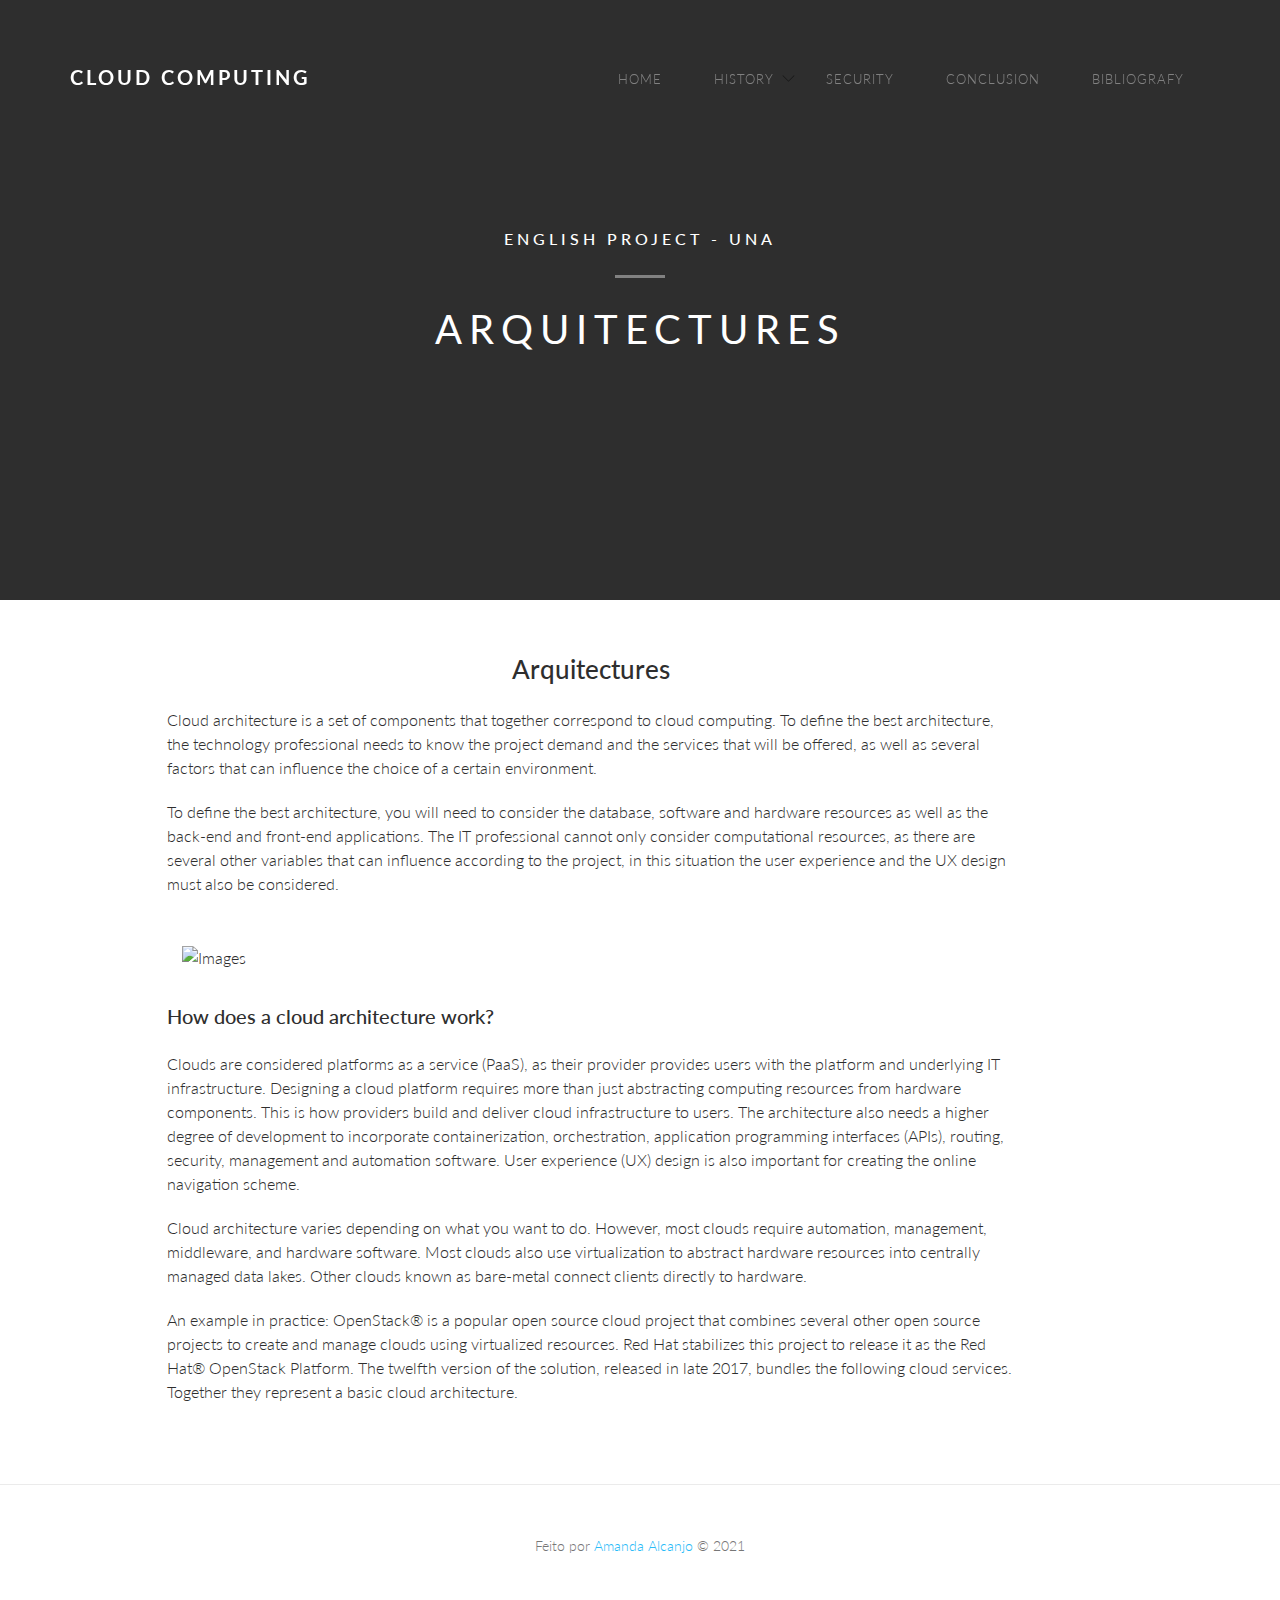
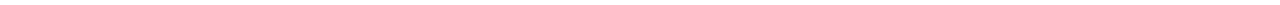
==== commit 20469cdc: "fix: footer" ====
--- a/Arquitecture.html
+++ b/Arquitecture.html
@@ -115,19 +115,15 @@
 
 					
                                             </section>
-                                            <div class="fh5co-spacer-xs"></div>
-                                            <div class="fh5co-spacer-xs"></div>
-                                                    <footer id="fh5co-footer">
-                                                        <div class="container">
-
-                                                            <p class="text-muted fh5co-no-margin-bottom text-center"><small>&copy; 2021 <em>by</em> Amanda Alcanjo - Images by <a href="http://unsplash.com/" target="_blank">Unsplash</a> and <a href="https://www.google.com.br/" target="_blank">Google</a></small></p>
-                                    
-                                                        </div>
-                                                    
-					
-                                            
-
-                                                    </footer>
+                                            <div class="fh5co-spacer-xs"></div> 
+                                            <div class="fh5co-spacer-xs"></div> 
+                            
+                                            <footer id="fh5co-footer">
+                                                <div class="container">
+                                                    <p class="text-muted fh5co-no-margin-bottom text-center"><small>Feito por <a href="https://www.linkedin.com/in/amanda-alcanjo/">Amanda Alcanjo</a> &copy; 2021</p>
+                            
+                                                </div>
+                                            </footer>
                                                  
                                             
                                                 </div>
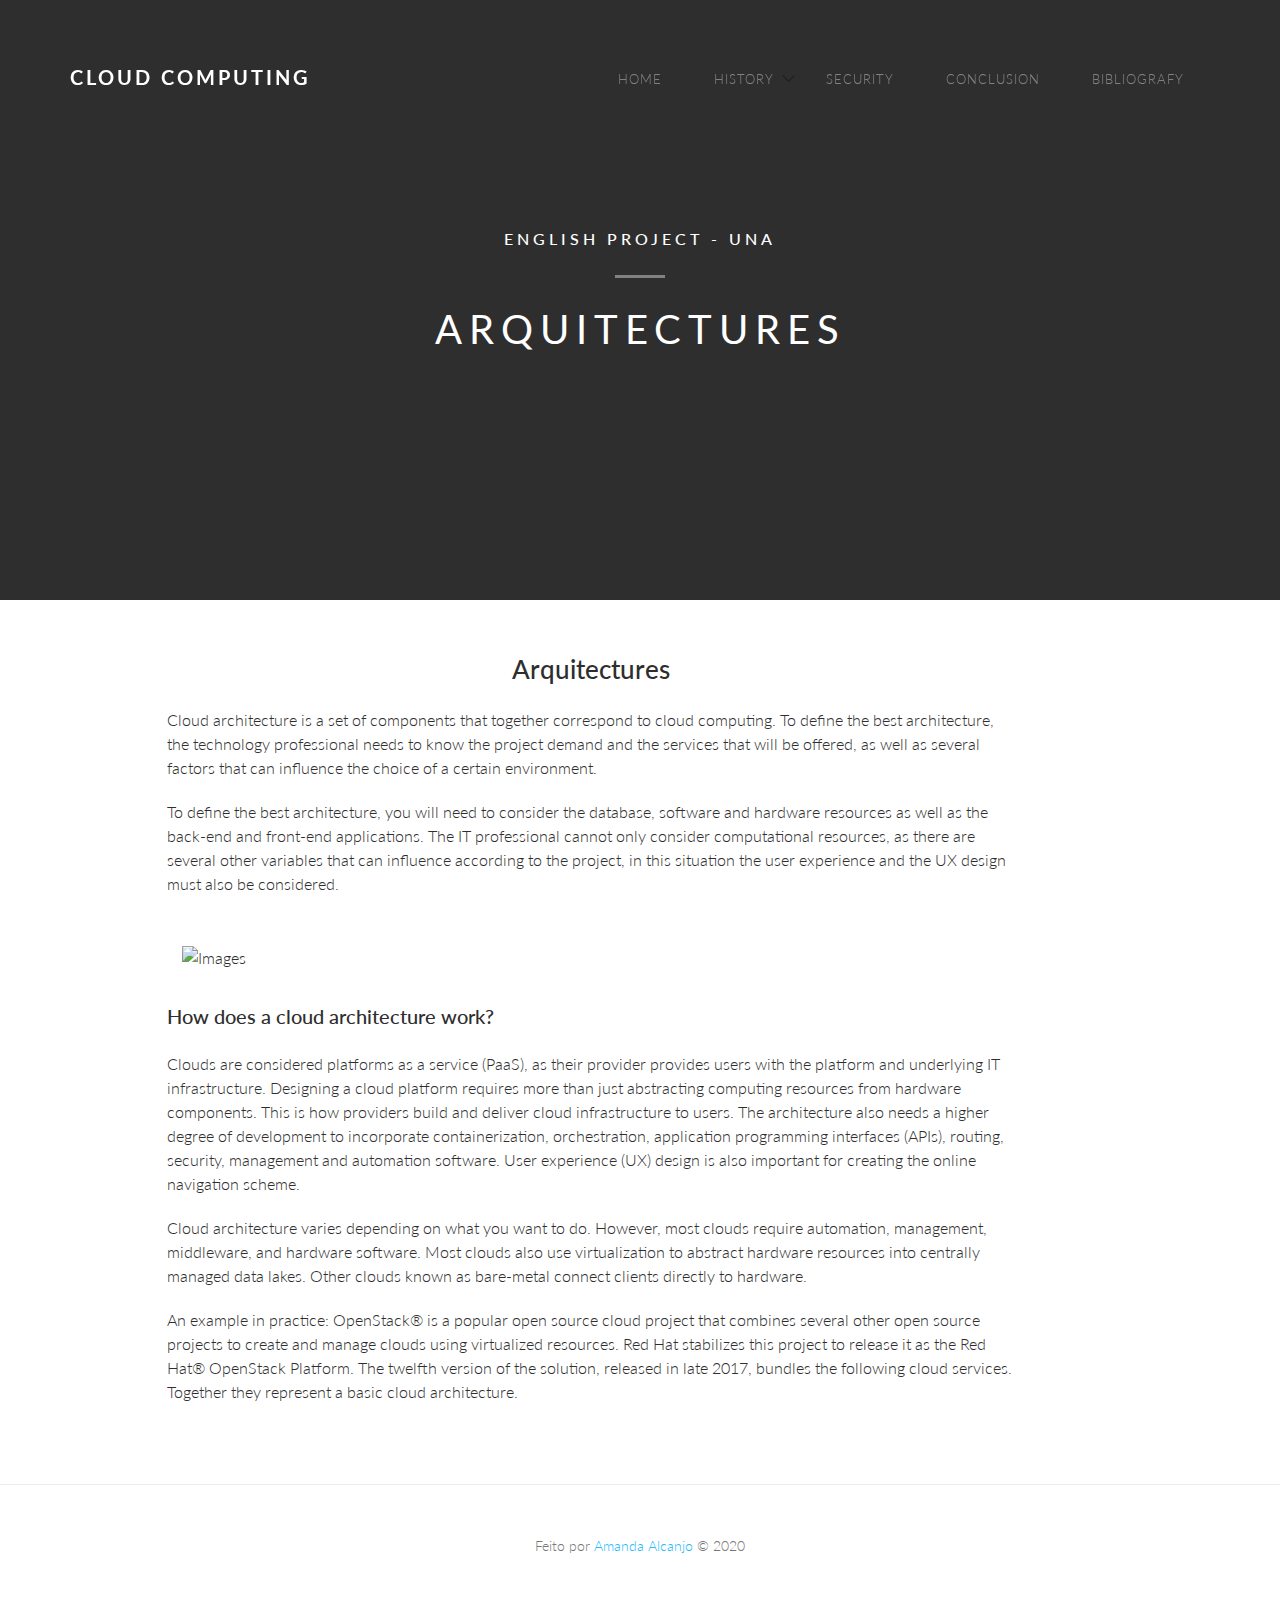
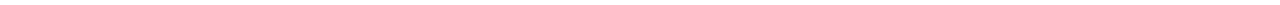
==== commit 8023d97b: "fix: year" ====
--- a/Arquitecture.html
+++ b/Arquitecture.html
@@ -21,7 +21,7 @@
    <meta name="twitter:card" content="" />
 
 
-	 <link rel="shortcut icon" href="favicon.ico">
+   <link rel="shortcut icon" type="image/png" href="images\cloud.png">
 
    <link href='http://fonts.googleapis.com/css?family=Lato:300,400|Crimson+Text' rel='stylesheet' type='text/css'>
    <link rel="stylesheet" href="css/themify-icons.css">
@@ -120,7 +120,7 @@
                             
                                             <footer id="fh5co-footer">
                                                 <div class="container">
-                                                    <p class="text-muted fh5co-no-margin-bottom text-center"><small>Feito por <a href="https://www.linkedin.com/in/amanda-alcanjo/">Amanda Alcanjo</a> &copy; 2021</p>
+                                                    <p class="text-muted fh5co-no-margin-bottom text-center"><small>Feito por <a href="https://www.linkedin.com/in/amanda-alcanjo/">Amanda Alcanjo</a> &copy; 2020</p>
                             
                                                 </div>
                                             </footer>
--- a/css/themify-icons.css
+++ b/css/themify-icons.css
@@ -18,7 +18,7 @@
 	text-transform: none;
 	line-height: 1;
 
-	/* Better Font Rendering =========== */
+
 	-webkit-font-smoothing: antialiased;
 	-moz-osx-font-smoothing: grayscale;
 }
--- a/css/superfish.css
+++ b/css/superfish.css
@@ -1,4 +1,4 @@
-/*** ESSENTIAL STYLES ***/
+
 .sf-menu, .sf-menu * {
 	margin: 0;
 	padding: 0;
--- a/css/style.css
+++ b/css/style.css
@@ -1,16 +1,4 @@
-/*
-//////////////////////////////////////////////////////
-
-FREE HTML5 TEMPLATE 
-DESIGNED & DEVELOPED by FREEHTML5.CO
-
-CREDITS:
-Bootstrap
-jQuery
-Themify Icons
-
-//////////////////////////////////////////////////////
-*/
+
 @font-face {
   font-family: 'themify';
   src: url("../fonts/themify/themify.eot?-fvbane");
